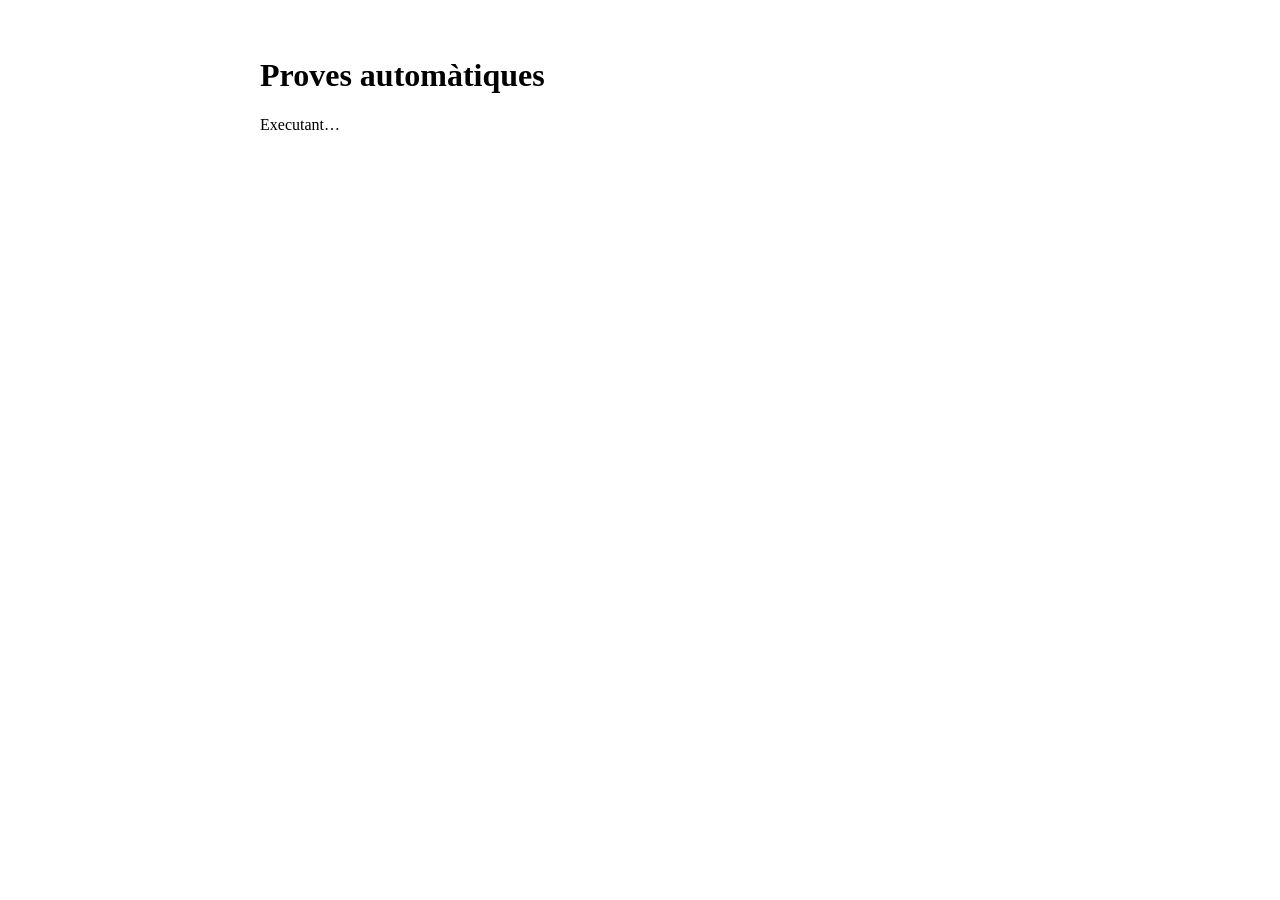
==== tests.html @ 30a94da6 "Add files via upload" ====
<!doctype html>
<html lang="ca">
<head>
  <meta charset="utf-8">
  <meta name="viewport" content="width=device-width, initial-scale=1">
  <meta name="robots" content="noindex">
  <title>Proves · HRMS Manager</title>
  <link rel="stylesheet" href="css/styles.css">
  <style>
    .tests { max-width: 760px; margin: 0 auto; padding: 28px 16px; }
    .tests ul { list-style: none; margin: 0; padding: 0; }
    .tests li { display: flex; gap: 10px; padding: 6px 0; border-bottom: 1px solid var(--gray-100); overflow-wrap: anywhere; }
    .tests li b { flex: none; width: 34px; }
    .pass { color: var(--green); }
    .fail { color: var(--red); }
    .tests h2 { margin: 22px 0 8px; font-size: 17px; }
  </style>
</head>
<body>
  <main class="tests">
    <h1>Proves automàtiques</h1>
    <p id="summary" class="muted">Executant…</p>
    <div id="results"></div>
  </main>
  <script src="vendor/jszip.min.js"></script>
  <script src="js/chem.js"></script>
  <script src="js/docx-filler.js"></script>
  <script src="js/pdf-filler.js"></script>
  <script src="js/test-suite.js"></script>
  <script>
    (async () => {
      const {
        MASS_TESTS, docxTests, pdfTests, runTests,
      } = window.HRMS.tests;

      const render = (title, results) => {
        const section = document.createElement('section');
        const heading = document.createElement('h2');
        heading.textContent = title;
        const list = document.createElement('ul');
        for (const r of results) {
          const item = document.createElement('li');
          const mark = document.createElement('b');
          mark.className = r.passed ? 'pass' : 'fail';
          mark.textContent = r.passed ? 'OK' : 'ERR';
          const text = document.createElement('span');
          text.textContent = r.passed ? r.name : `${r.name}: ${r.message}`;
          item.append(mark, text);
          list.append(item);
        }
        section.append(heading, list);
        document.querySelector('#results').append(section);
      };

      const massResults = await runTests(MASS_TESTS);
      render('Masses i m/z', massResults);
      const template = await window.HRMS.docx.loadTemplate();
      const docResults = await runTests(docxTests(template, window.JSZip));
      render('Formulari Word', docResults);

      const pdfResults = await runTests(pdfTests());
      render('Formulari PDF', pdfResults);

      const all = [...massResults, ...docResults, ...pdfResults];
      const failed = all.filter((r) => !r.passed).length;
      const summary = document.querySelector('#summary');
      summary.className = failed ? 'fail' : 'pass';
      summary.textContent = failed ? `${failed} de ${all.length} proves han fallat.` : `${all.length} proves superades.`;
    })();
  </script>
</body>
</html>
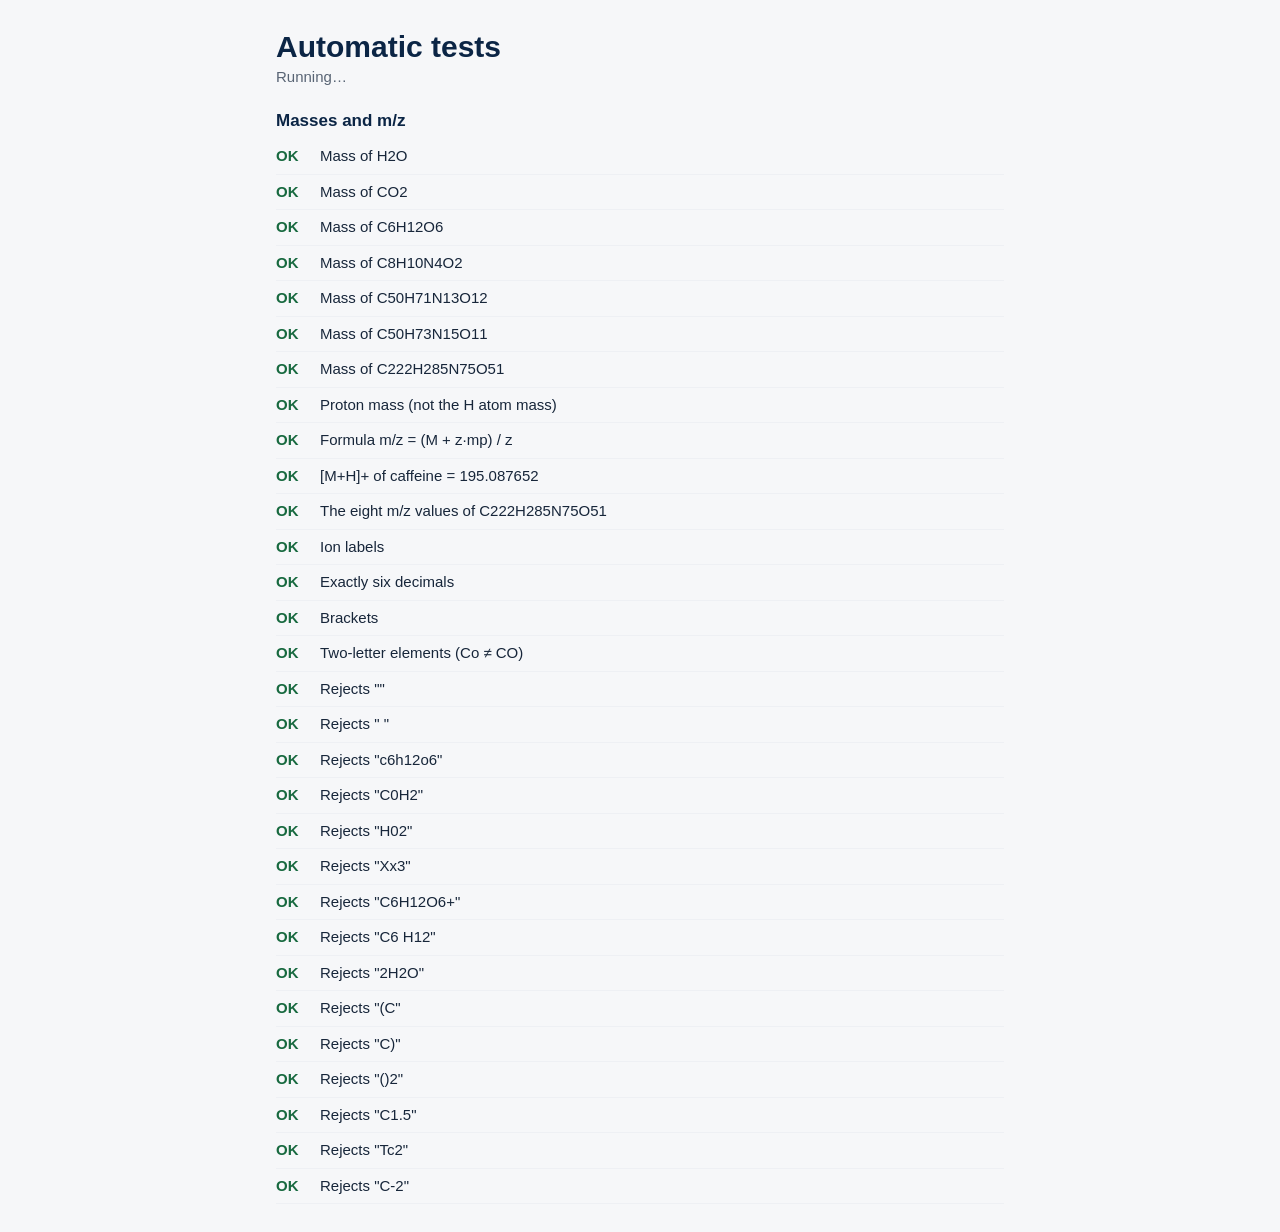
==== commit 84ff3b18: "English interface, shared account, dated Word/PDF downloads and license footer - Interface, messages" ====
--- a/tests.html
+++ b/tests.html
@@ -1,10 +1,10 @@
 <!doctype html>
-<html lang="ca">
+<html lang="en">
 <head>
   <meta charset="utf-8">
   <meta name="viewport" content="width=device-width, initial-scale=1">
   <meta name="robots" content="noindex">
-  <title>Proves · HRMS Manager</title>
+  <title>Tests · HRMS Manager</title>
   <link rel="stylesheet" href="css/styles.css">
   <style>
     .tests { max-width: 760px; margin: 0 auto; padding: 28px 16px; }
@@ -18,8 +18,8 @@
 </head>
 <body>
   <main class="tests">
-    <h1>Proves automàtiques</h1>
-    <p id="summary" class="muted">Executant…</p>
+    <h1>Automatic tests</h1>
+    <p id="summary" class="muted">Running…</p>
     <div id="results"></div>
   </main>
   <script src="vendor/jszip.min.js"></script>
@@ -53,19 +53,19 @@
       };
 
       const massResults = await runTests(MASS_TESTS);
-      render('Masses i m/z', massResults);
+      render('Masses and m/z', massResults);
       const template = await window.HRMS.docx.loadTemplate();
       const docResults = await runTests(docxTests(template, window.JSZip));
-      render('Formulari Word', docResults);
+      render('Word form', docResults);
 
       const pdfResults = await runTests(pdfTests());
-      render('Formulari PDF', pdfResults);
+      render('PDF form', pdfResults);
 
       const all = [...massResults, ...docResults, ...pdfResults];
       const failed = all.filter((r) => !r.passed).length;
       const summary = document.querySelector('#summary');
       summary.className = failed ? 'fail' : 'pass';
-      summary.textContent = failed ? `${failed} de ${all.length} proves han fallat.` : `${all.length} proves superades.`;
+      summary.textContent = failed ? `${failed} of ${all.length} tests failed.` : `All ${all.length} tests passed.`;
     })();
   </script>
 </body>
--- a/css/styles.css
+++ b/css/styles.css
@@ -0,0 +1,237 @@
+:root {
+  color-scheme: light;
+  --navy-950: #081b33;
+  --navy-900: #0b2545;
+  --navy-800: #13315c;
+  --navy-600: #1f4e8c;
+  --navy-100: #dfe8f4;
+  --navy-50: #eff4fa;
+  --gray-50: #f6f7f9;
+  --gray-100: #eef0f4;
+  --gray-200: #dfe3ea;
+  --gray-400: #98a2b3;
+  --gray-600: #586474;
+  --ink: #17263a;
+  --white: #fff;
+  --green: #17693f;
+  --green-bg: #e3f3ea;
+  --amber: #8a5a00;
+  --amber-bg: #fbf0d9;
+  --red: #b3261e;
+  --red-bg: #fbe9e7;
+  --radius: 10px;
+  --shadow: 0 1px 2px rgba(11, 37, 69, .06), 0 6px 18px rgba(11, 37, 69, .06);
+  --sans: "Segoe UI", -apple-system, BlinkMacSystemFont, Roboto, "Helvetica Neue", Arial, sans-serif;
+  --mono: "Cascadia Mono", "SF Mono", Consolas, Menlo, "Liberation Mono", monospace;
+}
+
+* { box-sizing: border-box; }
+html { -webkit-text-size-adjust: 100%; }
+body { margin: 0; background: var(--gray-50); color: var(--ink); font: 15px/1.5 var(--sans); }
+h1, h2, h3 { margin: 0; color: var(--navy-900); line-height: 1.25; }
+p { margin: 0; }
+a { color: var(--navy-600); }
+.mono { font-family: var(--mono); font-variant-numeric: tabular-nums; }
+.muted { color: var(--gray-600); }
+.small { font-size: 13px; }
+.hidden { display: none !important; }
+
+.boot { display: flex; gap: 10px; align-items: center; justify-content: center; min-height: 100vh; color: var(--gray-600); }
+
+/* Estructura */
+.shell { display: grid; grid-template-columns: 236px minmax(0, 1fr); min-height: 100vh; }
+.sidebar { position: sticky; top: 0; height: 100vh; display: flex; flex-direction: column; padding: 20px 14px; background: var(--navy-900); color: #fff; }
+.brand { display: flex; align-items: center; gap: 10px; padding: 0 8px 22px; font-weight: 650; font-size: 16px; color: #fff; }
+.brand svg { flex: none; }
+.brand small { display: block; font-weight: 400; font-size: 12px; color: #a9bdd8; }
+.nav { display: flex; flex-direction: column; gap: 3px; flex: 1; }
+.nav a { display: flex; align-items: center; gap: 11px; padding: 10px 12px; border-radius: 8px; color: #cfdcee; text-decoration: none; font-weight: 500; }
+.nav a:hover { background: rgba(255, 255, 255, .07); color: #fff; }
+.nav a.active { background: #fff; color: var(--navy-900); }
+.nav .badge { margin-left: auto; min-width: 22px; padding: 0 6px; border-radius: 11px; background: var(--navy-600); color: #fff; font-size: 12px; line-height: 20px; text-align: center; }
+.account { padding: 12px 8px 0; border-top: 1px solid rgba(255, 255, 255, .14); font-size: 13px; color: #a9bdd8; overflow-wrap: anywhere; }
+.account button { margin-top: 8px; width: 100%; }
+
+.main { display: flex; flex-direction: column; min-width: 0; min-height: 100vh; padding: 28px clamp(16px, 3vw, 40px) 20px; }
+.main-content { flex: 1; }
+.page-head { display: flex; flex-wrap: wrap; align-items: flex-end; justify-content: space-between; gap: 12px; margin-bottom: 20px; }
+.page-head h1 { font-size: 25px; font-weight: 650; }
+.page-head p { color: var(--gray-600); }
+
+.banner { margin-bottom: 16px; padding: 10px 14px; border-radius: 8px; background: var(--amber-bg); color: var(--amber); font-weight: 500; }
+.banner--error { background: var(--red-bg); color: var(--red); display: flex; flex-wrap: wrap; gap: 12px; align-items: center; justify-content: space-between; }
+.banner--info { background: var(--navy-50); color: var(--navy-800); }
+
+.card { background: var(--white); border: 1px solid var(--gray-200); border-radius: var(--radius); box-shadow: var(--shadow); padding: 20px; }
+.card h2 { font-size: 16px; font-weight: 650; margin-bottom: 14px; }
+.card-head { display: flex; flex-wrap: wrap; align-items: center; justify-content: space-between; gap: 10px; margin-bottom: 14px; }
+.card-head h2 { margin: 0; }
+
+.grid-2 { display: grid; grid-template-columns: minmax(0, 1fr) minmax(0, 1fr); gap: 18px; align-items: start; }
+.stack { display: flex; flex-direction: column; gap: 18px; }
+
+
+/* Botons */
+.btn { display: inline-flex; align-items: center; justify-content: center; gap: 8px; min-height: 40px; padding: 8px 16px; border: 1px solid transparent; border-radius: 8px; font: 600 14px/1.2 var(--sans); cursor: pointer; text-decoration: none; transition: background .12s, border-color .12s; }
+.btn:focus-visible, .nav a:focus-visible, input:focus-visible, select:focus-visible { outline: 3px solid rgba(31, 78, 140, .35); outline-offset: 1px; }
+.btn--primary { background: var(--navy-800); color: #fff; }
+.btn--primary:hover:not(:disabled) { background: var(--navy-950); }
+.btn--ghost { background: var(--white); border-color: var(--gray-200); color: var(--navy-800); }
+.btn--ghost:hover:not(:disabled) { background: var(--navy-50); border-color: var(--navy-100); }
+.btn--danger { background: var(--red); color: #fff; }
+.btn--danger:hover:not(:disabled) { background: #8f1d17; }
+.btn--danger-ghost { background: var(--white); border-color: #efc7c3; color: var(--red); }
+.btn--danger-ghost:hover:not(:disabled) { background: var(--red-bg); }
+.btn--small { min-height: 32px; padding: 4px 10px; font-size: 13px; }
+.btn--large { min-height: 48px; padding: 10px 22px; font-size: 16px; }
+.btn--block { width: 100%; }
+.btn--on-dark { background: transparent; border-color: rgba(255, 255, 255, .28); color: #fff; }
+.btn--on-dark:hover { background: rgba(255, 255, 255, .08); }
+.btn:disabled { opacity: .5; cursor: not-allowed; }
+
+.spinner { display: inline-block; width: 16px; height: 16px; border: 2px solid rgba(255, 255, 255, .35); border-top-color: #fff; border-radius: 50%; animation: spin .7s linear infinite; }
+.spinner--dark { border-color: var(--gray-200); border-top-color: var(--navy-800); }
+@keyframes spin { to { transform: rotate(360deg); } }
+.loading { display: flex; gap: 10px; align-items: center; justify-content: center; padding: 44px; color: var(--gray-600); }
+
+/* Formularis */
+.field { display: flex; flex-direction: column; gap: 5px; margin-bottom: 15px; }
+.field label { font-weight: 600; font-size: 14px; color: var(--navy-900); }
+.field .req { color: var(--red); }
+input[type="text"], input[type="email"], input[type="password"], input[type="search"], select {
+  width: 100%; min-height: 42px; padding: 8px 11px; border: 1px solid var(--gray-200); border-radius: 8px; background: var(--white); color: var(--ink); font: 16px/1.3 var(--sans);
+}
+input.mono { font-family: var(--mono); }
+input[aria-invalid="true"] { border-color: var(--red); background: #fffafa; }
+.error { color: var(--red); font-size: 13px; min-height: 18px; }
+.hint { color: var(--gray-600); font-size: 13px; }
+.form-actions { display: flex; flex-wrap: wrap; gap: 10px; margin-top: 4px; }
+.check { display: flex; gap: 8px; align-items: center; font-size: 14px; }
+input[type="checkbox"] { width: 18px; height: 18px; accent-color: var(--navy-800); }
+
+/* m/z */
+.mass-head { display: flex; justify-content: space-between; align-items: baseline; gap: 10px; padding: 12px 14px; border-radius: 8px; background: var(--navy-900); color: #fff; margin-bottom: 8px; }
+.mass-head span { font-size: 13px; color: #b9cbe3; }
+.mass-head b { font-family: var(--mono); font-size: 18px; font-weight: 600; font-variant-numeric: tabular-nums; }
+.ions { width: 100%; border-collapse: collapse; }
+.ions th, .ions td { padding: 7px 14px; border-bottom: 1px solid var(--gray-100); font-weight: 400; text-align: left; }
+.ions th { color: var(--navy-900); font-weight: 600; }
+.ions td { font-family: var(--mono); text-align: right; font-variant-numeric: tabular-nums; }
+.ions tr:last-child th, .ions tr:last-child td { border-bottom: 0; }
+.ions-empty { padding: 34px 14px; text-align: center; color: var(--gray-600); }
+.ions-error { padding: 14px; border-radius: 8px; background: var(--red-bg); color: var(--red); font-weight: 500; }
+
+/* Taula de mostres */
+.toolbar { display: grid; grid-template-columns: minmax(180px, 2fr) repeat(4, minmax(120px, 1fr)); gap: 10px; margin-bottom: 14px; }
+.toolbar label { display: block; font-size: 12px; font-weight: 600; color: var(--gray-600); margin-bottom: 3px; }
+.table-meta { display: flex; flex-wrap: wrap; align-items: center; justify-content: space-between; gap: 10px; margin-bottom: 10px; }
+.count { font-weight: 600; color: var(--navy-900); }
+.pill { display: inline-flex; align-items: center; padding: 3px 10px; border-radius: 13px; background: var(--navy-100); color: var(--navy-800); font-size: 13px; font-weight: 600; font-variant-numeric: tabular-nums; }
+.table-wrap { overflow-x: auto; }
+table.samples { width: 100%; border-collapse: collapse; }
+table.samples th { padding: 9px 6px; border-bottom: 2px solid var(--gray-200); color: var(--gray-600); font-size: 12px; font-weight: 650; letter-spacing: .03em; text-align: left; text-transform: uppercase; white-space: nowrap; }
+table.samples td { padding: 9px 6px; border-bottom: 1px solid var(--gray-100); vertical-align: middle; }
+table.samples tr.selected td { background: var(--navy-50); }
+table.samples .code { font-weight: 600; color: var(--navy-900); overflow-wrap: anywhere; }
+table.samples .formula { font-family: var(--mono); font-size: 13.5px; overflow-wrap: anywhere; }
+.actions { display: flex; flex-wrap: wrap; gap: 5px; }
+.tag { display: inline-block; padding: 2px 9px; border-radius: 12px; font-size: 12.5px; font-weight: 600; background: var(--gray-100); color: var(--gray-600); }
+.tag--good { background: var(--green-bg); color: var(--green); }
+.tag--warn { background: var(--amber-bg); color: var(--amber); }
+.tag--bad { background: var(--red-bg); color: var(--red); }
+.tag--navy { background: var(--navy-100); color: var(--navy-800); }
+.empty { padding: 44px 16px; text-align: center; color: var(--gray-600); }
+.empty .btn { margin-top: 12px; }
+
+/* Generar Word */
+.slots { list-style: none; margin: 0 0 4px; padding: 0; display: flex; flex-direction: column; gap: 7px; }
+.slot { display: flex; align-items: center; gap: 10px; min-height: 50px; padding: 7px 10px; border: 1px solid var(--gray-200); border-radius: 8px; background: var(--white); }
+.slot--empty { border-style: dashed; background: var(--gray-50); color: var(--gray-400); }
+.slot-num { flex: none; width: 74px; font-size: 12px; font-weight: 650; color: var(--gray-600); }
+.slot-body { flex: 1; min-width: 0; }
+.slot-body b { display: block; color: var(--navy-900); overflow-wrap: anywhere; }
+.slot-body span { font-family: var(--mono); font-size: 12.5px; color: var(--gray-600); overflow-wrap: anywhere; }
+.slot-tools { display: flex; flex: none; gap: 4px; }
+.icon-btn { display: inline-flex; align-items: center; justify-content: center; width: 32px; height: 32px; padding: 0; border: 1px solid var(--gray-200); border-radius: 7px; background: var(--white); color: var(--navy-800); cursor: pointer; }
+.icon-btn:hover:not(:disabled) { background: var(--navy-50); }
+.icon-btn:disabled { opacity: .35; cursor: not-allowed; }
+
+/* Accés */
+.auth { display: flex; flex-direction: column; align-items: center; justify-content: center; min-height: 100vh; padding: 20px 16px; background: var(--navy-900); }
+.auth-card { width: 100%; max-width: 410px; padding: 30px; background: var(--white); border-radius: 14px; box-shadow: 0 20px 60px rgba(0, 0, 0, .35); }
+.auth-card h1 { font-size: 22px; margin-bottom: 2px; }
+.auth-card .sub { color: var(--gray-600); margin-bottom: 20px; }
+.link { padding: 0; border: 0; background: none; color: var(--navy-600); font: inherit; font-size: 13px; text-decoration: underline; cursor: pointer; }
+.setup ol { margin: 12px 0 0; padding-left: 20px; }
+.setup li { margin-bottom: 6px; }
+.setup code { font-family: var(--mono); font-size: 13px; background: var(--gray-100); padding: 1px 5px; border-radius: 4px; }
+
+/* Avisos i diàlegs */
+.toasts { position: fixed; right: 18px; bottom: 18px; z-index: 50; display: flex; flex-direction: column; gap: 8px; width: min(380px, calc(100vw - 32px)); }
+.toast { display: flex; align-items: center; justify-content: space-between; gap: 12px; padding: 12px 14px; border-radius: 9px; background: var(--navy-900); color: #fff; box-shadow: 0 8px 24px rgba(0, 0, 0, .25); font-weight: 500; }
+.toast--success { background: var(--green); }
+.toast--error { background: var(--red); }
+.toast button { flex: none; padding: 4px 10px; border: 1px solid rgba(255, 255, 255, .5); border-radius: 6px; background: transparent; color: #fff; font: 600 13px var(--sans); cursor: pointer; }
+
+.modal { width: min(460px, calc(100vw - 32px)); padding: 0; border: 0; border-radius: 12px; box-shadow: 0 24px 70px rgba(0, 0, 0, .4); color: var(--ink); }
+.modal--wide { width: min(820px, calc(100vw - 32px)); }
+.request-grid { display: grid; grid-template-columns: minmax(0, 1fr) minmax(0, 1fr); gap: 22px; align-items: start; }
+.subhead { margin: 0 0 10px; font-size: 13px; font-weight: 650; color: var(--gray-600); letter-spacing: .03em; text-transform: uppercase; }
+.table-hint { margin: -4px 0 10px; }
+input[type="date"] { width: 100%; min-height: 42px; padding: 8px 11px; border: 1px solid var(--gray-200); border-radius: 8px; background: var(--white); color: var(--ink); font: 16px/1.3 var(--sans); }
+
+/* License footer */
+.site-footer { display: flex; align-items: center; gap: 14px; margin-top: 36px; padding-top: 16px; border-top: 1px solid var(--gray-200); color: var(--gray-600); font-size: 12.5px; line-height: 1.45; }
+.site-footer img { display: block; flex: none; width: 88px; height: 31px; }
+.site-footer p { margin: 0; }
+.site-footer--dark { width: 100%; max-width: 640px; margin-top: 22px; border-top-color: rgba(255, 255, 255, .2); color: #b9cbe3; }
+.site-footer--dark a { color: #fff; }
+.modal::backdrop { background: rgba(8, 27, 51, .55); }
+.modal-body { padding: 22px; }
+.modal-body h2 { font-size: 18px; margin-bottom: 8px; overflow-wrap: anywhere; }
+.modal-actions { display: flex; flex-wrap: wrap; justify-content: flex-end; gap: 10px; margin-top: 18px; }
+
+/* Tauleta i mòbil */
+@media (max-width: 1080px) {
+  .toolbar { grid-template-columns: repeat(2, minmax(0, 1fr)); }
+  .toolbar .search { grid-column: 1 / -1; }
+}
+
+@media (max-width: 820px) {
+  .shell { display: block; padding-bottom: 66px; }
+  .sidebar { position: static; height: auto; flex-direction: row; align-items: center; justify-content: space-between; padding: 10px 16px; }
+  .brand { padding: 0; }
+  .account { padding: 0; border: 0; }
+  .account span { display: none; }
+  .account button { margin: 0; width: auto; }
+  .nav { position: fixed; left: 0; right: 0; bottom: 0; z-index: 40; flex-direction: row; gap: 0; padding: 5px 4px calc(5px + env(safe-area-inset-bottom)); background: var(--navy-900); }
+  .nav a { flex: 1; flex-direction: column; gap: 2px; padding: 5px 2px; font-size: 11px; text-align: center; position: relative; }
+  .nav .badge { position: absolute; top: 0; left: calc(50% + 6px); margin: 0; min-width: 18px; line-height: 16px; font-size: 11px; }
+  .main { padding-top: 20px; }
+  .grid-2 { grid-template-columns: minmax(0, 1fr); }
+  .toasts { right: 16px; bottom: 80px; }
+  .request-grid { grid-template-columns: minmax(0, 1fr); }
+  .site-footer { flex-direction: column; align-items: flex-start; }
+
+  table.samples thead { display: none; }
+  table.samples, table.samples tbody, table.samples tr, table.samples td { display: block; width: 100%; }
+  table.samples tr { padding: 12px 0; border-bottom: 1px solid var(--gray-200); }
+  table.samples td { display: flex; justify-content: space-between; gap: 14px; padding: 3px 2px; border: 0; }
+  table.samples td::before { content: attr(data-label); flex: none; color: var(--gray-600); font-size: 13px; }
+  table.samples td.actions-cell { display: block; padding-top: 8px; }
+  table.samples td.actions-cell::before { content: none; }
+  table.samples tr.selected td { background: none; }
+  table.samples tr.selected { background: var(--navy-50); }
+  table.samples .formula, table.samples .code { text-align: right; }
+  .btn--small { min-height: 38px; }
+}
+
+@media (max-width: 460px) {
+  .slot { flex-wrap: wrap; }
+  .slot-num { width: 100%; }
+}
+
+@media (prefers-reduced-motion: reduce) {
+  .spinner { animation-duration: 2s; }
+  .btn { transition: none; }
+}
